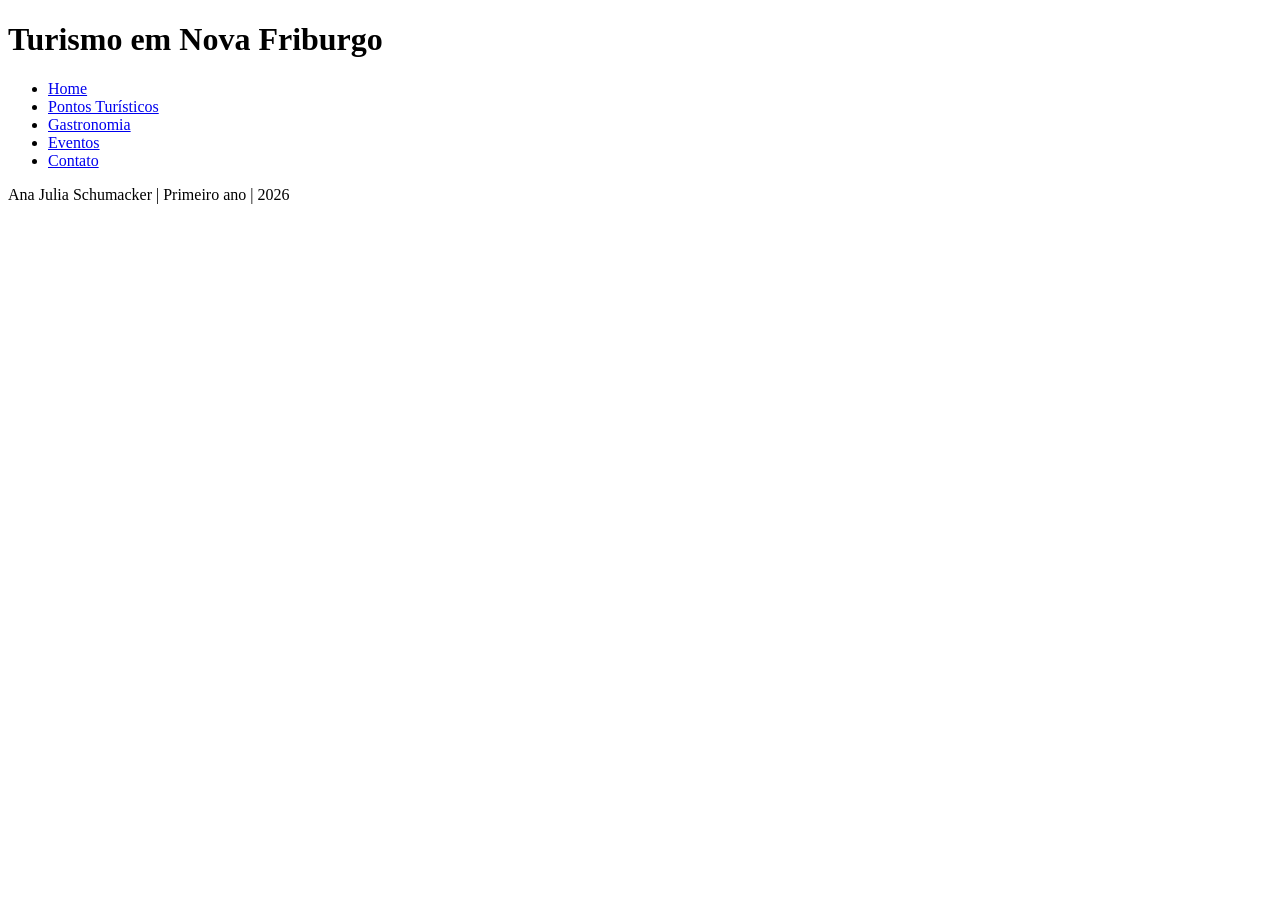
==== turismo-nova-friburgo/index.html @ c5c38702 "aula180626" ====
<!DOCTYPE html>
<html lang="pt-br">
    <head>
        <title>Turismo Nova Friburgo</title>
        <meta charset="utf-8">
    </head>
    <body>
    <header>
        <h1>Turismo em Nova Friburgo</h1>
        <nav>
            <ul>
                <li>
                    <a href="#">Home</a>
                </li>
                <li>
                    <a href="pontos-turisticos.html">Pontos Turísticos</a>
                </li>
                <li>
                    <a href="gastronomia.html">Gastronomia</a>
                </li>
                <li>
                    <a href="eventos.html">Eventos</a>
                </li>
                <li>
                    <a href="contato.html">Contato</a>
                </li>
            </ul>
        </nav>
    </header>
    <main></main>
    <footer>
        <p>Ana Julia Schumacker | Primeiro ano | 2026</p>
    </footer>
    </body>
</html>
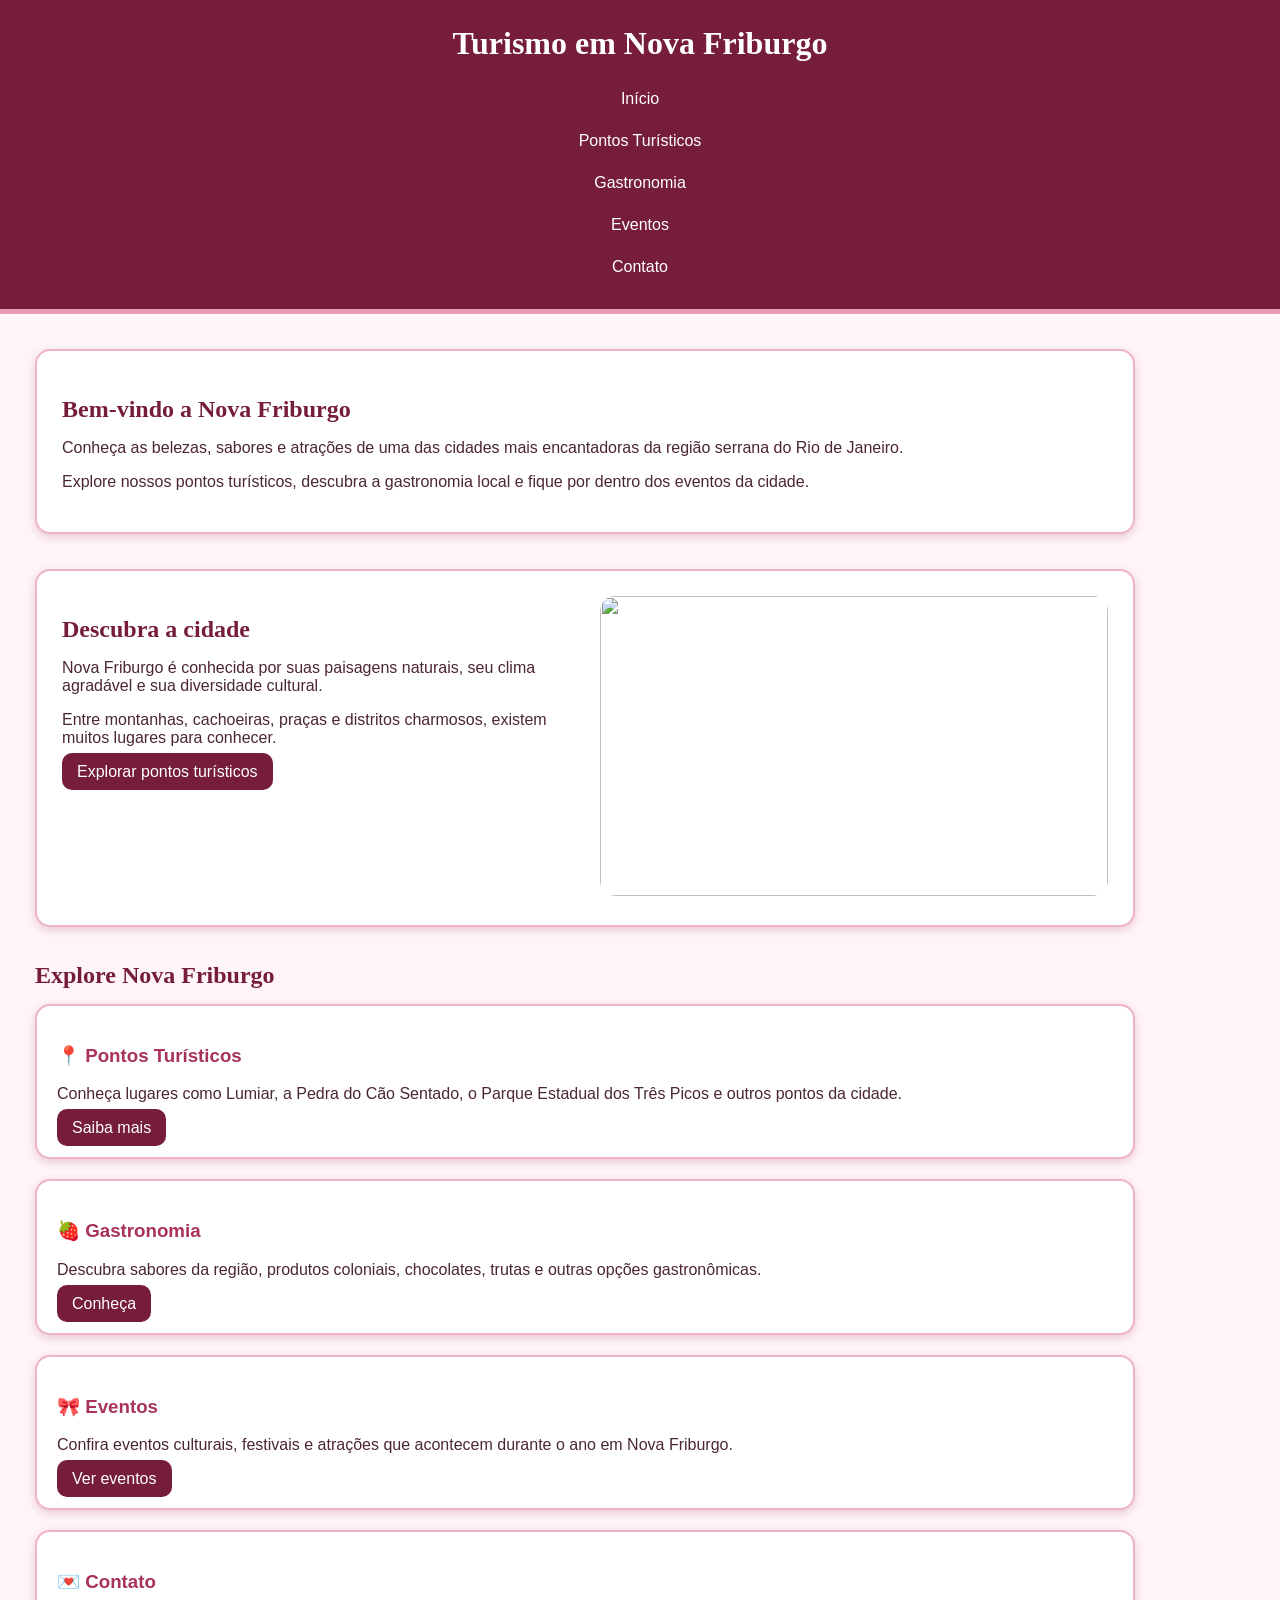
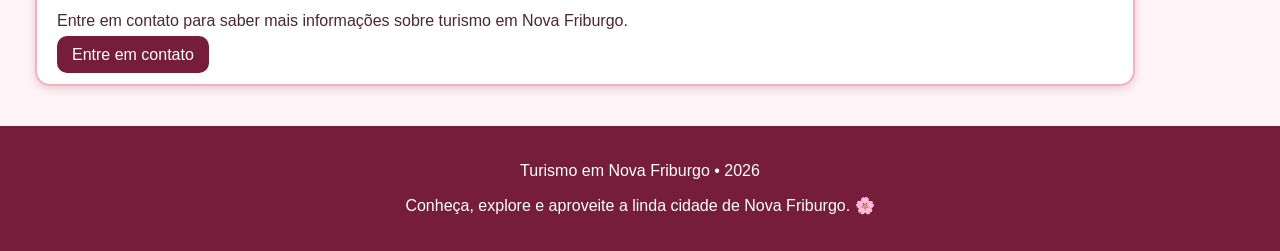
==== commit 2542141e: "arrumando a casa" ====
--- a/turismo-nova-friburgo/index.html
+++ b/turismo-nova-friburgo/index.html
@@ -1,35 +1,102 @@
 <!DOCTYPE html>
-<html lang="pt-br">
-    <head>
-        <title>Turismo Nova Friburgo</title>
-        <meta charset="utf-8">
-    </head>
-    <body>
-    <header>
-        <h1>Turismo em Nova Friburgo</h1>
-        <nav>
-            <ul>
-                <li>
-                    <a href="#">Home</a>
-                </li>
-                <li>
-                    <a href="pontos-turisticos.html">Pontos Turísticos</a>
-                </li>
-                <li>
-                    <a href="gastronomia.html">Gastronomia</a>
-                </li>
-                <li>
-                    <a href="eventos.html">Eventos</a>
-                </li>
-                <li>
-                    <a href="contato.html">Contato</a>
-                </li>
-            </ul>
-        </nav>
-    </header>
-    <main></main>
-    <footer>
-        <p>Ana Julia Schumacker | Primeiro ano | 2026</p>
-    </footer>
-    </body>
+<html lang="pt-BR">
+<head>
+<meta charset="UTF-8">
+<title>Turismo em Nova Friburgo</title>
+<link rel="stylesheet" href="css/style.css">
+</head>
+<body>
+<header>
+<h1>Turismo em Nova Friburgo</h1>
+<nav>
+<a href="index.html">Início</a>
+<a href="pontos-turisticos.html">Pontos Turísticos</a>
+<a href="gastronomia.html">Gastronomia</a>
+<a href="eventos.html">Eventos</a>
+<a href="contato.html">Contato</a>
+</nav>
+</header>
+<main>
+<section class="introducao">
+<h2>Bem-vindo a Nova Friburgo</h2>
+<p>
+               Conheça as belezas, sabores e atrações de uma das
+               cidades mais encantadoras da região serrana do Rio de Janeiro.
+</p>
+<p>
+               Explore nossos pontos turísticos, descubra a gastronomia
+               local e fique por dentro dos eventos da cidade.
+</p>
+</section>
+<section class="inicio">
+<div class="texto">
+<h2>Descubra a cidade</h2>
+<p>
+                   Nova Friburgo é conhecida por suas paisagens naturais,
+                   seu clima agradável e sua diversidade cultural.
+</p>
+<p>
+                   Entre montanhas, cachoeiras, praças e distritos
+                   charmosos, existem muitos lugares para conhecer.
+</p>
+<a class="botao" href="pontos-turisticos.html">
+                   Explorar pontos turísticos
+</a>
+</div>
+<div class="imagem">
+<img src="img/nova-friburgo.jpg">
+</div>
+</section>
+<section>
+<h2>Explore Nova Friburgo</h2>
+<div class="pontos">
+<article>
+<h3>📍 Pontos Turísticos</h3>
+<p>
+                       Conheça lugares como Lumiar, a Pedra do Cão
+                       Sentado, o Parque Estadual dos Três Picos
+                       e outros pontos da cidade.
+</p>
+<a class="botao" href="pontos-turisticos.html">
+                       Saiba mais
+</a>
+</article>
+<article>
+<h3>🍓 Gastronomia</h3>
+<p>
+                       Descubra sabores da região, produtos coloniais,
+                       chocolates, trutas e outras opções gastronômicas.
+</p>
+<a class="botao" href="gastronomia.html">
+                       Conheça
+</a>
+</article>
+<article>
+<h3>🎀 Eventos</h3>
+<p>
+                       Confira eventos culturais, festivais e atrações
+                       que acontecem durante o ano em Nova Friburgo.
+</p>
+<a class="botao" href="eventos.html">
+                       Ver eventos
+</a>
+</article>
+<article>
+<h3>💌 Contato</h3>
+<p>
+                       Entre em contato para saber mais informações
+                       sobre turismo em Nova Friburgo.
+</p>
+<a class="botao" href="contato.html">
+                       Entre em contato
+</a>
+</article>
+</div>
+</section>
+</main>
+<footer>
+<p>Turismo em Nova Friburgo • 2026</p>
+<p>Conheça, explore e aproveite a linda cidade de Nova Friburgo. 🌸</p>
+</footer>
+</body>
 </html>
--- a/turismo-nova-friburgo/css/style.css
+++ b/turismo-nova-friburgo/css/style.css
@@ -0,0 +1,130 @@
+body {
+   margin: 0;
+   background-color: #fff5f8;
+   color: #4b2633;
+   font-family: Arial, sans-serif;
+}
+
+header {
+   background-color: #751d3b;
+   color: white;
+   text-align: center;
+   padding: 25px;
+   border-bottom: 5px solid #e99ab5;
+}
+
+h1 {
+   font-family: serif;
+   margin: 0 0 20px;
+}
+
+h2 {
+   color: #751d3b;
+   font-family: serif;
+   margin-bottom: 15px;
+}
+
+h3 {
+   color: #a83259;
+}
+
+nav {
+   display: flex;
+   justify-content: center;
+   gap: 15px;
+}
+
+nav a {
+   color: white;
+   text-decoration: none;
+   padding: 8px 12px;
+}
+
+main {
+   width: 90%;
+   max-width: 1100px;
+   margin: 35px;
+}
+
+section {
+   margin-bottom: 35px;
+}
+
+.introducao {
+   background-color: white;
+   padding: 25px;
+   border: 2px solid #f0b3c6;
+   border-radius: 15px;
+   box-shadow: 0 3px 10px #e8c8d2;
+}
+
+.inicio {
+   display: grid;
+   grid-template-columns: 1fr 1fr;
+   gap: 30px;
+   background-color: white;
+   padding: 25px;
+   border: 2px solid #f0b3c6;
+   border-radius: 15px;
+   box-shadow: 0 3px 10px #e8c8d2;
+}
+
+.imagem img {
+   width: 100%;
+   height: 300px;
+   border-radius: 15px;
+}
+
+.pontos {
+   display: grid;
+   grid-template-columns: 1fr 1fr;
+   gap: 20px;
+}
+
+article {
+   background-color: white;
+   padding: 20px;
+   border: 2px solid #f0b3c6;
+   border-radius: 15px;
+   box-shadow: 0 3px 10px #e8c8d2;
+}
+
+article img {
+   width: 100%;
+   height: 220px;
+   border-radius: 12px;
+}
+
+.botao {
+   background-color: #751d3b;
+   color: white;
+   text-decoration: none;
+   padding: 10px 15px;
+   border-radius: 10px;
+   margin-top: 10px;
+}
+
+button {
+   background-color: #751d3b;
+   color: white;
+   border: none;
+   padding: 10px 18px;
+   border-radius: 10px;
+}
+
+footer {
+   background-color: #751d3b;
+   color: white;
+   text-align: center;
+   padding: 20px;
+   margin-top: 40px;
+}
+
+   .pontos {
+       grid-template-columns: 1fr;
+   }
+
+   nav {
+       flex-direction: column;
+       gap: 8px;
+   }
